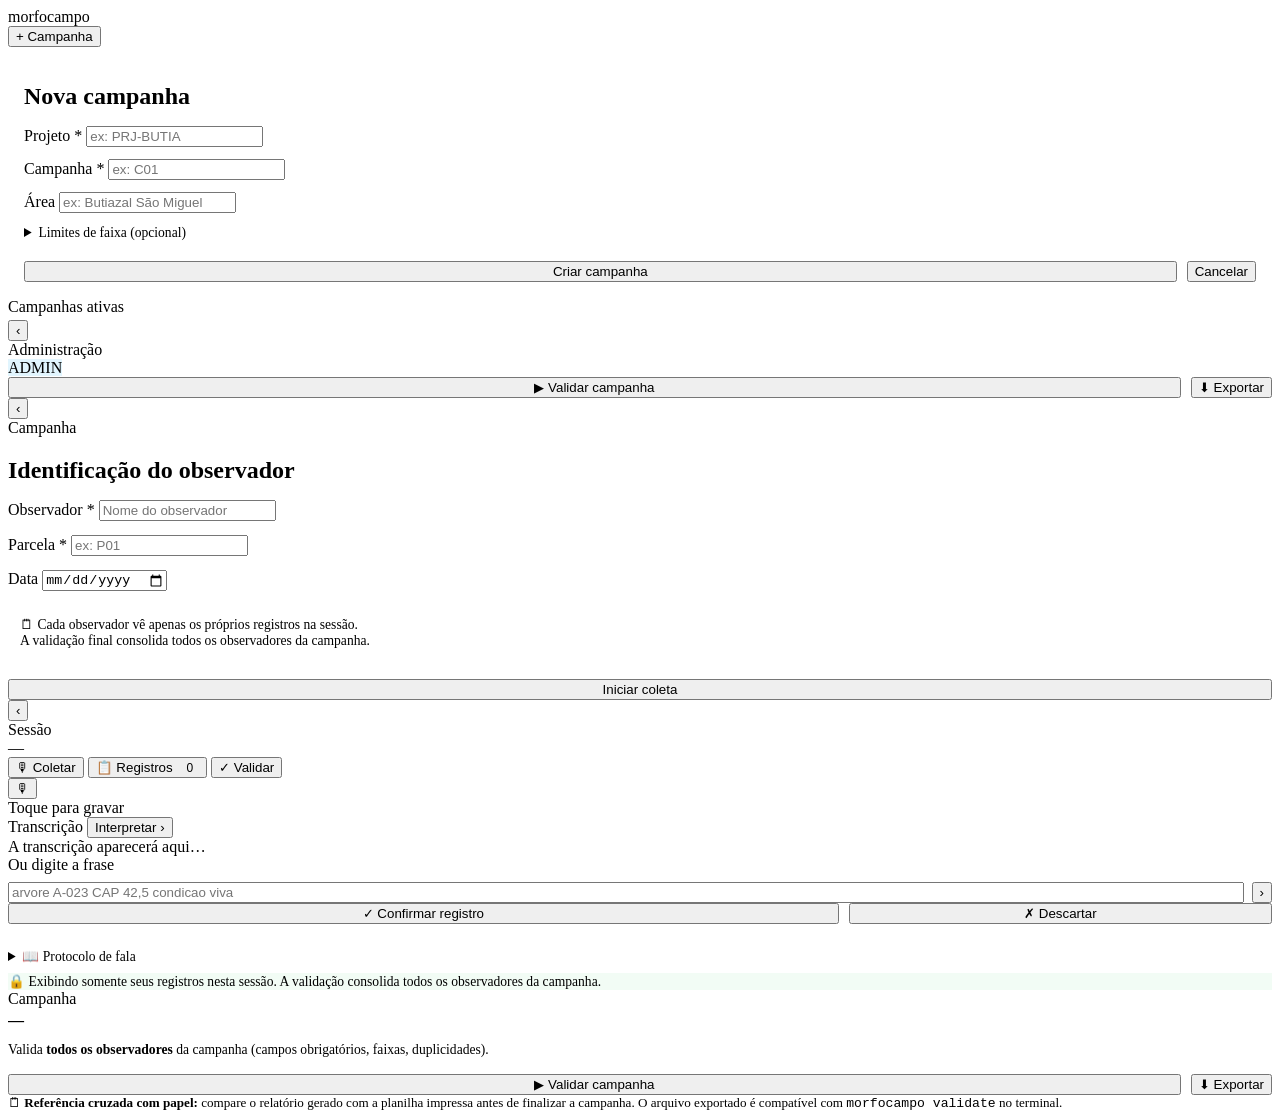
==== web/static/index.html @ 41aeabba "feat: interface web mobile para coleta de campo com audio e SQLite3 - Adiciona camada web/ com FastA" ====
<!DOCTYPE html>
<html lang="pt-BR">
<head>
  <meta charset="UTF-8">
  <meta name="viewport" content="width=device-width, initial-scale=1.0, viewport-fit=cover">
  <meta name="mobile-web-app-capable" content="yes">
  <meta name="apple-mobile-web-app-capable" content="yes">
  <meta name="apple-mobile-web-app-status-bar-style" content="black-translucent">
  <meta name="theme-color" content="#0a1628">
  <title>morfocampo</title>
  <meta name="description" content="Coleta de dados morfométricos de campo com áudio e validação automática">
  <link rel="stylesheet" href="/static/style.css">
</head>
<body>
<div id="app">

  <!-- ═══════════════════════════════════════════════════
       TELA 1 — HOME: lista campanhas / cria campanha
  ════════════════════════════════════════════════════ -->
  <div class="screen active" data-screen="home">
    <div class="app-header">
      <div class="logo">morfo<span>campo</span></div>
      <div style="flex:1"></div>
      <button class="btn btn-primary btn-sm" onclick="toggleCreateForm()">+ Campanha</button>
    </div>

    <!-- Formulário criar campanha -->
    <div id="create-form" class="hidden" style="padding:16px;background:var(--surface);border-bottom:1px solid var(--border)">
      <div style="display:flex;flex-direction:column;gap:12px">
        <h2 style="margin-bottom:4px">Nova campanha</h2>
        <div class="form-group">
          <label for="new-project">Projeto *</label>
          <input id="new-project" type="text" placeholder="ex: PRJ-BUTIA">
        </div>
        <div class="form-group">
          <label for="new-campaign">Campanha *</label>
          <input id="new-campaign" type="text" placeholder="ex: C01">
        </div>
        <div class="form-group">
          <label for="new-area">Área</label>
          <input id="new-area" type="text" placeholder="ex: Butiazal São Miguel">
        </div>
        <details style="color:var(--text-dim);font-size:0.85rem">
          <summary style="cursor:pointer;user-select:none;margin-bottom:8px">Limites de faixa (opcional)</summary>
          <div style="display:grid;grid-template-columns:1fr 1fr 1fr;gap:8px;margin-top:8px">
            <div class="form-group">
              <label for="new-max-cap">CAP máx (cm)</label>
              <input id="new-max-cap" type="text" placeholder="600">
            </div>
            <div class="form-group">
              <label for="new-max-dap">DAP máx (cm)</label>
              <input id="new-max-dap" type="text" placeholder="200">
            </div>
            <div class="form-group">
              <label for="new-max-height">Alt. máx (m)</label>
              <input id="new-max-height" type="text" placeholder="30">
            </div>
          </div>
        </details>
        <div style="display:flex;gap:10px">
          <button class="btn btn-primary" style="flex:1" onclick="createCampaign()">Criar campanha</button>
          <button class="btn btn-ghost" onclick="toggleCreateForm()">Cancelar</button>
        </div>
      </div>
    </div>

    <div class="content">
      <div class="card-title" style="padding:0 0 4px">Campanhas ativas</div>
      <div id="campaign-list"></div>
    </div>
  </div>

  <!-- ═══════════════════════════════════════════════════
       TELA ADMIN — visão consolidada de uma campanha
  ════════════════════════════════════════════════════ -->
  <div class="screen" data-screen="admin">
    <div class="app-header">
      <button class="header-back" onclick="showScreen('home')">‹</button>
      <div class="header-title" id="admin-title">Administração</div>
      <span class="header-badge" style="background:rgba(56,189,248,0.15);color:var(--blue);border-color:var(--blue)">ADMIN</span>
    </div>

    <div class="content">
      <!-- Resumo da campanha -->
      <div class="card" id="admin-campaign-info"></div>

      <!-- Stats consolidados -->
      <div id="admin-stats"></div>

      <!-- Última validação -->
      <div id="admin-last-validation"></div>

      <!-- Ações rápidas -->
      <div style="display:flex;gap:10px">
        <button id="admin-validate-btn" class="btn btn-primary" style="flex:1"
                onclick="adminValidate()">▶ Validar campanha</button>
        <button class="btn btn-ghost" onclick="adminExport()" title="Exportar ZIP">⬇ Exportar</button>
      </div>

      <!-- Registros por observador -->
      <div id="admin-by-observer"></div>

      <!-- Relatório inline (após validação) -->
      <div id="admin-report"></div>
    </div>
  </div>

  <!-- ═══════════════════════════════════════════════════
       TELA 2 — SESSION SETUP: parcela + observador
  ════════════════════════════════════════════════════ -->
  <div class="screen" data-screen="session-setup">
    <div class="app-header">
      <button class="header-back" onclick="showScreen('home')">‹</button>
      <div class="header-title" id="setup-campaign-name">Campanha</div>
    </div>

    <div class="content">
      <div class="card">
        <h2 style="margin-bottom:16px">Identificação do observador</h2>
        <div style="display:flex;flex-direction:column;gap:14px">
          <div class="form-group">
            <label for="setup-observer">Observador *</label>
            <input id="setup-observer" type="text"
                   placeholder="Nome do observador"
                   autocomplete="name"
                   autocapitalize="words">
          </div>
          <div class="form-group">
            <label for="setup-plot">Parcela *</label>
            <input id="setup-plot" type="text"
                   placeholder="ex: P01"
                   autocapitalize="characters">
          </div>
          <div class="form-group">
            <label for="setup-date">Data</label>
            <input id="setup-date" type="date">
          </div>
          <div style="background:var(--surface);border:1px solid var(--border);border-radius:8px;padding:12px;font-size:0.85rem;color:var(--text-dim)">
            🗒 Cada observador vê apenas os próprios registros na sessão.<br>
            A validação final consolida todos os observadores da campanha.
          </div>
          <button class="btn btn-primary" style="margin-top:4px" onclick="startSession()">
            Iniciar coleta
          </button>
        </div>
      </div>
    </div>
  </div>

  <!-- ═══════════════════════════════════════════════════
       TELA 3 — MAIN: coleta / registros / validação
  ════════════════════════════════════════════════════ -->
  <div class="screen" data-screen="main">

    <!-- Header fixo da sessão -->
    <div class="app-header">
      <button class="header-back" onclick="showScreen('session-setup')">‹</button>
      <div class="header-title" id="session-title">Sessão</div>
      <span class="header-badge" id="session-observer-badge">—</span>
    </div>

    <!-- Tabs de navegação -->
    <div class="tabs">
      <button class="tab-btn active" data-tab="collect" onclick="switchTab('collect')">🎙 Coletar</button>
      <button class="tab-btn" data-tab="records" onclick="switchTab('records')">
        📋 Registros <span id="records-count" style="font-size:0.75rem;background:var(--border);padding:1px 6px;border-radius:99px;margin-left:4px">0</span>
      </button>
      <button class="tab-btn" data-tab="validate" onclick="switchTab('validate')">✓ Validar</button>
    </div>

    <!-- ── Tab: COLETAR ─────────────────────────────── -->
    <div class="tab-panel active" data-tab="collect" style="flex:1;overflow-y:auto">
      <div class="content">

        <!-- Área do microfone -->
        <div class="mic-area">
          <button id="mic-btn" onclick="toggleMic()" aria-label="Gravar áudio">
            <span id="mic-icon">🎙</span>
          </button>
          <div class="mic-status" id="mic-status">Toque para gravar</div>
        </div>

        <!-- Transcrição -->
        <div class="card">
          <div class="card-header">
            <span class="card-title">Transcrição</span>
            <button class="btn btn-ghost btn-sm" onclick="parseCurrentTranscript()">Interpretar ›</button>
          </div>
          <div id="transcript-display" class="empty">A transcrição aparecerá aqui…</div>
        </div>

        <!-- Entrada manual (alternativa ao microfone) -->
        <div class="card">
          <div class="card-title" style="margin-bottom:8px">Ou digite a frase</div>
          <div style="display:flex;gap:8px">
            <input id="manual-input" type="text"
                   placeholder="arvore A-023 CAP 42,5 condicao viva"
                   style="flex:1"
                   onkeydown="if(event.key==='Enter')parseManualText()">
            <button class="btn btn-ghost btn-sm" onclick="parseManualText()">›</button>
          </div>
        </div>

        <!-- Campos interpretados -->
        <div id="parsed-fields"></div>

        <!-- Ações de confirmação -->
        <div id="confirm-actions" class="hidden" style="display:flex;gap:10px;padding-bottom:16px">
          <button class="btn btn-primary" style="flex:2" onclick="confirmRecord()">✓ Confirmar registro</button>
          <button class="btn btn-danger"  style="flex:1" onclick="discardRecord()">✗ Descartar</button>
        </div>

        <!-- Protocolo de fala -->
        <details>
          <summary style="cursor:pointer;color:var(--text-dim);font-size:0.85rem;user-select:none;padding:8px 0">
            📖 Protocolo de fala
          </summary>
          <div class="card" style="margin-top:8px;font-size:0.85rem;line-height:1.8;color:var(--text-dim)">
            <p>Fale de forma estruturada, pausada:</p>
            <code style="display:block;margin:8px 0;white-space:pre-wrap">arvore A-023 CAP 42,5 altura total 4,8 condição viva</code>
            <p>Para corrigir: <code>corrigir arvore A-023 CAP 43,0</code></p>
            <p style="margin-top:8px"><strong style="color:var(--amber)">⚠ Não reconhecido:</strong></p>
            <ul style="margin-left:16px;color:var(--text-muted)">
              <li>Números por extenso ("quarenta e dois")</li>
              <li>Identificador com espaço ("A 023" → use "A-023")</li>
              <li>Condições fora da lista controlada</li>
            </ul>
          </div>
        </details>

      </div>
    </div>

    <!-- ── Tab: REGISTROS ──────────────────────────── -->
    <div class="tab-panel" data-tab="records" style="flex:1;overflow-y:auto">
      <div class="content">
        <div class="card" style="background:rgba(34,197,94,0.06);border-color:var(--green-dim)">
          <div style="font-size:0.85rem;color:var(--green-text)">
            🔒 Exibindo somente seus registros nesta sessão.
            A validação consolida todos os observadores da campanha.
          </div>
        </div>
        <div id="records-list"></div>
      </div>
    </div>

    <!-- ── Tab: VALIDAR ────────────────────────────── -->
    <div class="tab-panel" data-tab="validate" style="flex:1;overflow-y:auto">
      <div class="content">
        <div class="card">
          <div class="card-title" style="margin-bottom:4px">Campanha</div>
          <div id="validate-campaign-name" style="font-weight:600;color:var(--text-hi);margin-bottom:12px">—</div>
          <div style="font-size:0.85rem;color:var(--text-dim);margin-bottom:16px">
            Valida <strong style="color:var(--text)">todos os observadores</strong> da campanha
            (campos obrigatórios, faixas, duplicidades).
          </div>
          <div style="display:flex;gap:10px">
            <button id="validate-btn" class="btn btn-primary" style="flex:1" onclick="runValidation()">
              ▶ Validar campanha
            </button>
            <button class="btn btn-ghost" onclick="exportCampaign()" title="Exportar CSV + relatório">
              ⬇ Exportar
            </button>
          </div>
        </div>

        <div id="report-container"></div>

        <div class="card" style="font-size:0.82rem;color:var(--text-dim)">
          🗒 <strong style="color:var(--text)">Referência cruzada com papel:</strong>
          compare o relatório gerado com a planilha impressa antes de finalizar a campanha.
          O arquivo exportado é compatível com <code>morfocampo validate</code> no terminal.
        </div>
      </div>
    </div>

  </div><!-- /screen main -->

</div><!-- /app -->

<!-- Toast container -->
<div id="toast-container" class="toast-container"></div>

<script src="/static/app.js"></script>
</body>
</html>
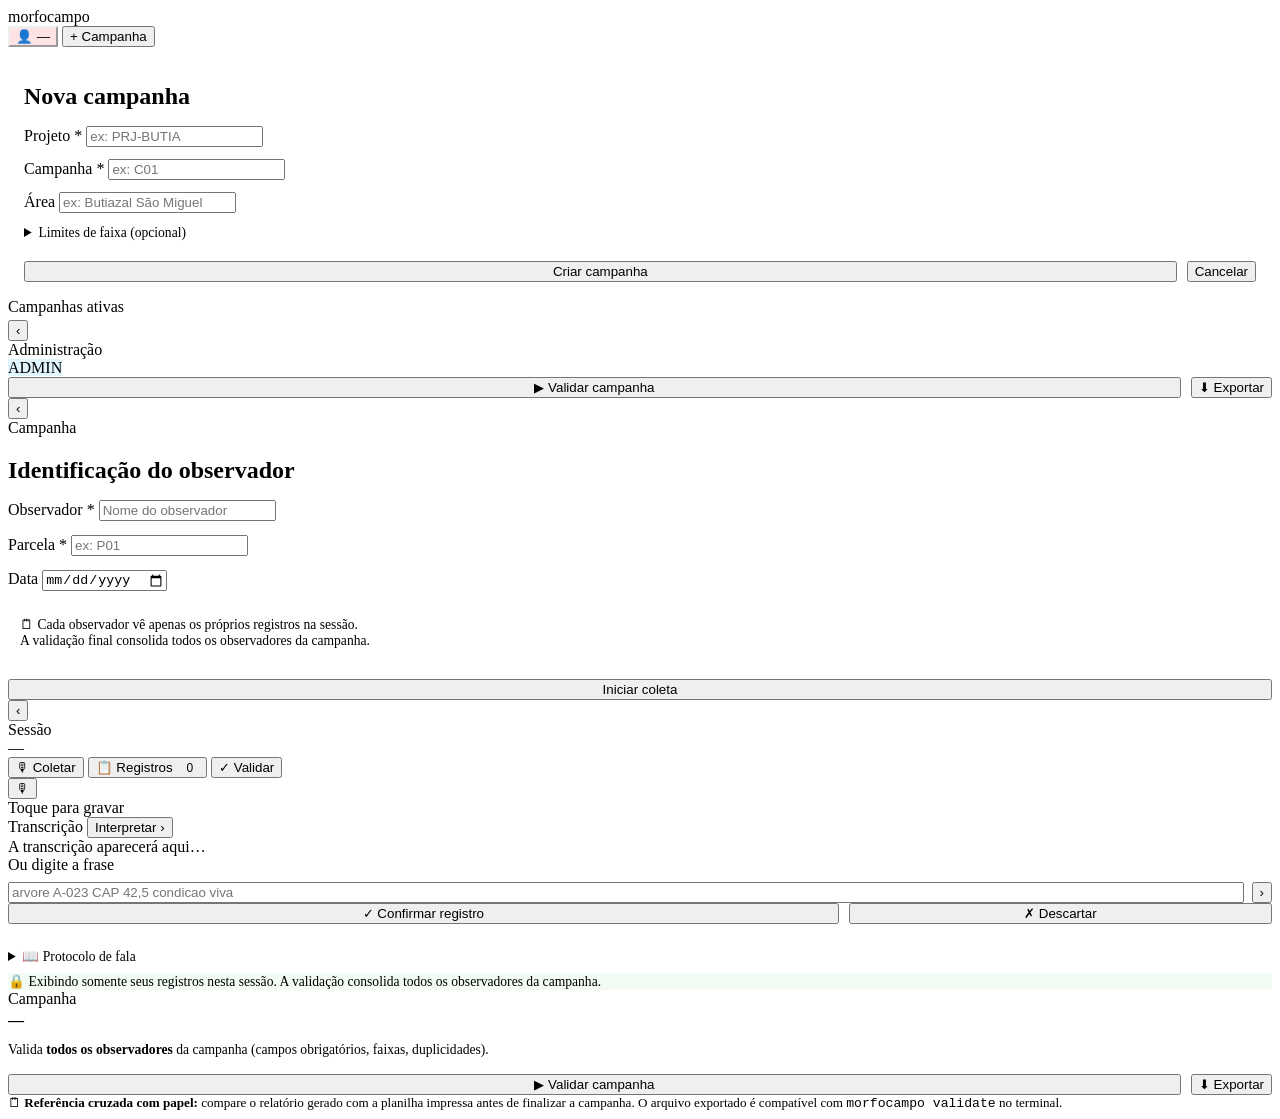
==== commit 1e02860a: "feat: painel global de identidade do observador na tela home" ====
--- a/web/static/index.html
+++ b/web/static/index.html
@@ -21,7 +21,28 @@
     <div class="app-header">
       <div class="logo">morfo<span>campo</span></div>
       <div style="flex:1"></div>
+      <button id="home-user-btn" class="header-badge"
+              style="cursor:pointer;background:rgba(239,68,68,0.15);color:var(--red);border-color:var(--red-dim)"
+              onclick="toggleUserPanel()" title="Definir observador">
+        👤 —
+      </button>
       <button class="btn btn-primary btn-sm" onclick="toggleCreateForm()">+ Campanha</button>
+    </div>
+
+    <!-- Painel de identidade do observador -->
+    <div id="user-panel" style="padding:14px 16px;background:var(--surface);border-bottom:2px solid var(--green-dim);display:none">
+      <div style="font-size:0.8rem;font-weight:600;color:var(--green);margin-bottom:8px;text-transform:uppercase;letter-spacing:0.06em">👤 Identificação do observador</div>
+      <div style="display:flex;gap:8px;align-items:center">
+        <input id="global-observer" type="text"
+               placeholder="Seu nome (ex: Pedro)"
+               autocomplete="name" autocapitalize="words"
+               style="flex:1"
+               onkeydown="if(event.key==='Enter')saveObserver()">
+        <button class="btn btn-primary" onclick="saveObserver()">Salvar</button>
+      </div>
+      <div style="font-size:0.75rem;color:var(--text-muted);margin-top:8px">
+        Seu nome será pré-preenchido ao iniciar uma coleta e vinculado a todos os seus registros.
+      </div>
     </div>
 
     <!-- Formulário criar campanha -->
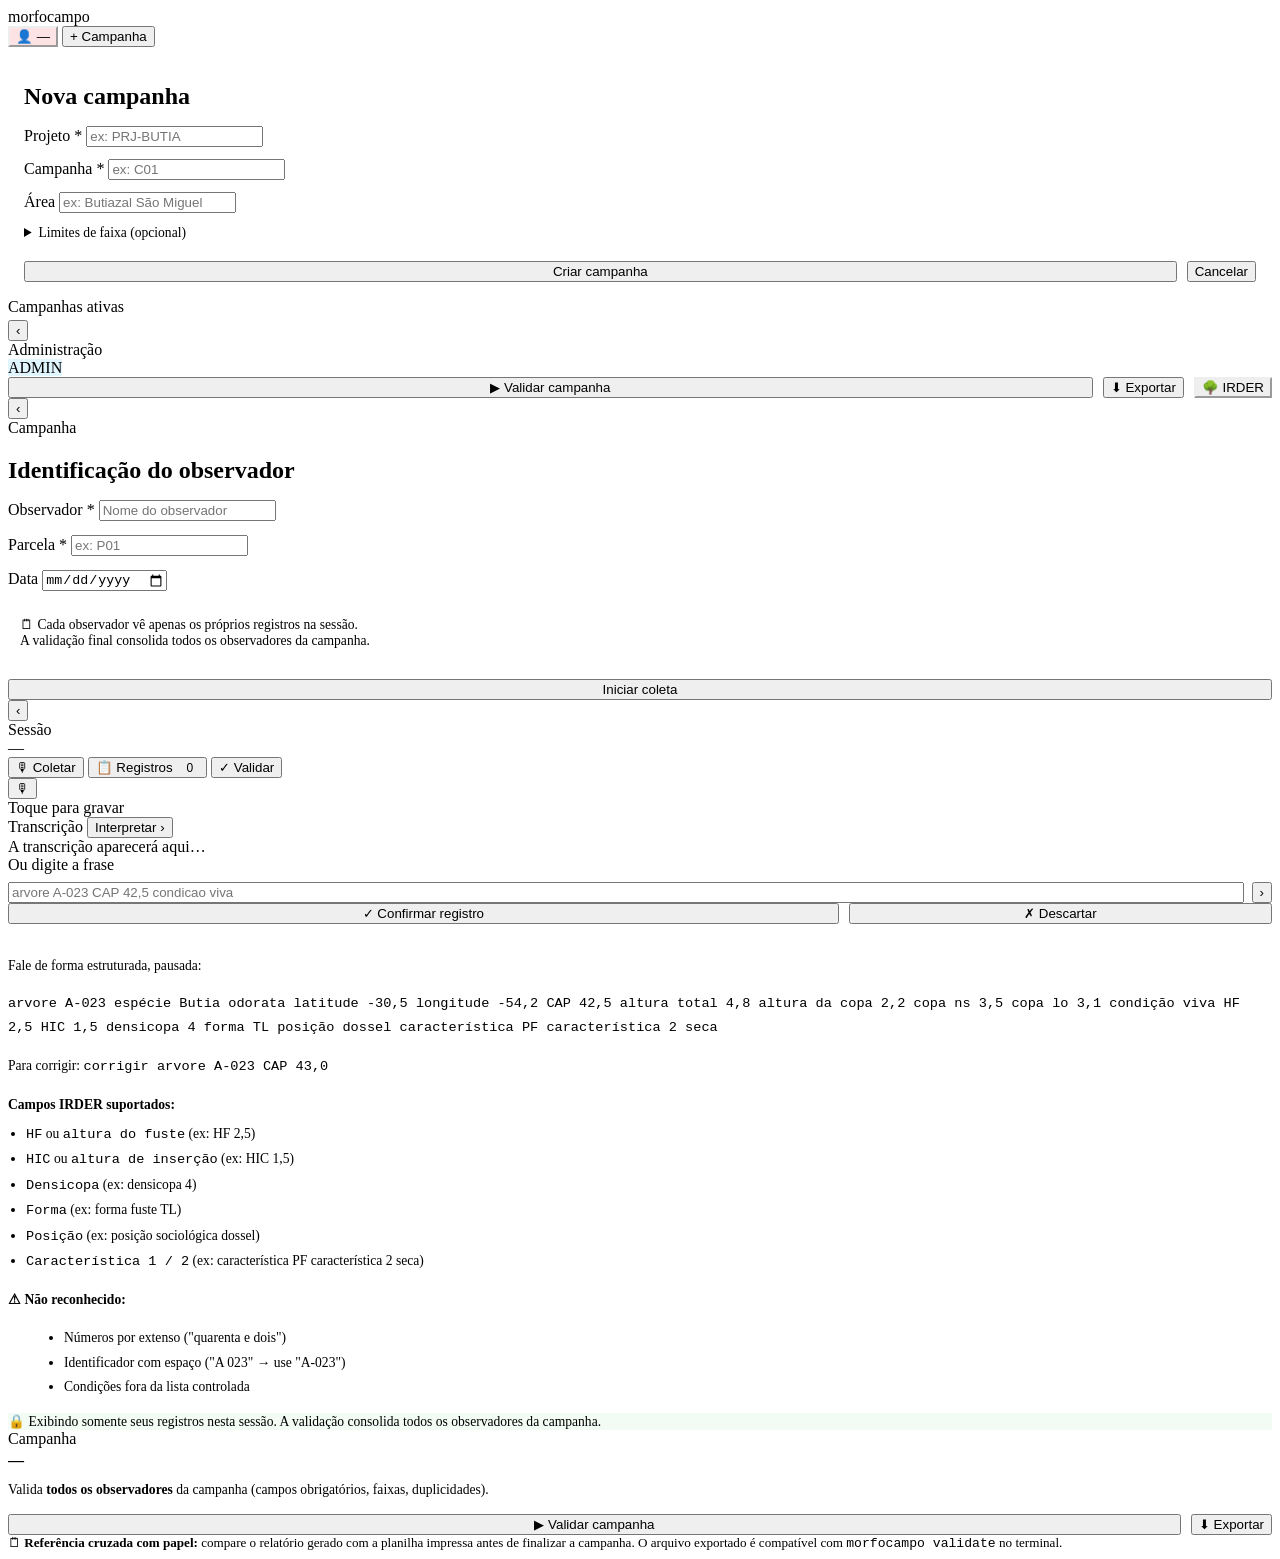
==== commit d8259053: "feat: suporte total ao protocolo IRDER, parse por voz de GPS, atualizacao web e README tutorial" ====
--- a/web/static/index.html
+++ b/web/static/index.html
@@ -9,7 +9,7 @@
   <meta name="theme-color" content="#0a1628">
   <title>morfocampo</title>
   <meta name="description" content="Coleta de dados morfométricos de campo com áudio e validação automática">
-  <link rel="stylesheet" href="/static/style.css">
+  <link rel="stylesheet" href="/static/style.css?v=20260703c">
 </head>
 <body>
 <div id="app">
@@ -116,6 +116,8 @@
         <button id="admin-validate-btn" class="btn btn-primary" style="flex:1"
                 onclick="adminValidate()">▶ Validar campanha</button>
         <button class="btn btn-ghost" onclick="adminExport()" title="Exportar ZIP">⬇ Exportar</button>
+        <button class="btn btn-ghost" style="color:var(--irder);border-color:var(--irder-border)"
+                onclick="openIrderModal()" title="Importar CSV do protocolo IRDER">🌳 IRDER</button>
       </div>
 
       <!-- Registros por observador -->
@@ -231,16 +233,25 @@
           <button class="btn btn-danger"  style="flex:1" onclick="discardRecord()">✗ Descartar</button>
         </div>
 
-        <!-- Protocolo de fala -->
-        <details>
-          <summary style="cursor:pointer;color:var(--text-dim);font-size:0.85rem;user-select:none;padding:8px 0">
-            📖 Protocolo de fala
           </summary>
           <div class="card" style="margin-top:8px;font-size:0.85rem;line-height:1.8;color:var(--text-dim)">
             <p>Fale de forma estruturada, pausada:</p>
-            <code style="display:block;margin:8px 0;white-space:pre-wrap">arvore A-023 CAP 42,5 altura total 4,8 condição viva</code>
+            <code style="display:block;margin:8px 0;white-space:pre-wrap;color:var(--primary)">arvore A-023 espécie Butia odorata latitude -30,5 longitude -54,2 CAP 42,5 altura total 4,8 altura da copa 2,2 copa ns 3,5 copa lo 3,1 condição viva <span style="color:var(--irder)">HF 2,5 HIC 1,5 densicopa 4 forma TL posição dossel característica PF característica 2 seca</span></code>
             <p>Para corrigir: <code>corrigir arvore A-023 CAP 43,0</code></p>
-            <p style="margin-top:8px"><strong style="color:var(--amber)">⚠ Não reconhecido:</strong></p>
+
+            <div style="margin-top:12px">
+              <strong style="color:var(--irder)">Campos IRDER suportados:</strong>
+              <ul style="margin-top:4px;padding-left:18px;color:var(--text-muted)">
+                <li><code>HF</code> ou <code>altura do fuste</code> (ex: HF 2,5)</li>
+                <li><code>HIC</code> ou <code>altura de inserção</code> (ex: HIC 1,5)</li>
+                <li><code>Densicopa</code> (ex: densicopa 4)</li>
+                <li><code>Forma</code> (ex: forma fuste TL)</li>
+                <li><code>Posição</code> (ex: posição sociológica dossel)</li>
+                <li><code>Característica 1 / 2</code> (ex: característica PF característica 2 seca)</li>
+              </ul>
+            </div>
+
+            <p style="margin-top:12px"><strong style="color:var(--amber)">⚠ Não reconhecido:</strong></p>
             <ul style="margin-left:16px;color:var(--text-muted)">
               <li>Números por extenso ("quarenta e dois")</li>
               <li>Identificador com espaço ("A 023" → use "A-023")</li>
@@ -299,9 +310,86 @@
 
 </div><!-- /app -->
 
+<!-- ═══════════════════════════════════════════════════
+     MODAL — Importação CSV IRDER
+════════════════════════════════════════════════════ -->
+<div id="irder-modal" style="display:none;position:fixed;inset:0;z-index:500;background:rgba(0,0,0,0.7);backdrop-filter:blur(4px);overflow-y:auto;padding:16px">
+  <div style="max-width:560px;margin:0 auto;background:var(--card);border:1px solid var(--irder-border);border-radius:var(--radius);padding:20px;box-shadow:var(--shadow)">
+
+    <!-- Header -->
+    <div style="display:flex;align-items:center;justify-content:space-between;margin-bottom:16px">
+      <div>
+        <div style="font-size:1.1rem;font-weight:700;color:var(--irder)">🌳 Importar CSV IRDER</div>
+        <div style="font-size:0.8rem;color:var(--text-dim);margin-top:2px">Planilha exportada do LibreOffice (separador <code>;</code> ou <code>,</code>)</div>
+      </div>
+      <button onclick="closeIrderModal()" style="background:none;border:none;color:var(--text-dim);font-size:1.4rem;cursor:pointer;padding:4px">✕</button>
+    </div>
+
+    <!-- Mapeamento de campos esperados -->
+    <details open>
+      <summary style="cursor:pointer;font-size:0.8rem;font-weight:600;color:var(--irder-dim);user-select:none;margin-bottom:10px;list-style:none">
+        📋 Colunas esperadas no CSV
+      </summary>
+      <div style="overflow-x:auto;margin-bottom:16px">
+        <table style="width:100%;border-collapse:collapse;font-size:0.78rem">
+          <thead>
+            <tr style="background:rgba(74,222,128,0.08)">
+              <th style="padding:6px 10px;text-align:left;color:var(--irder);border-bottom:1px solid var(--irder-border)">Coluna na planilha</th>
+              <th style="padding:6px 10px;text-align:left;color:var(--text-dim);border-bottom:1px solid var(--irder-border)">Campo no sistema</th>
+              <th style="padding:6px 10px;text-align:left;color:var(--text-muted);border-bottom:1px solid var(--irder-border)">Tipo</th>
+            </tr>
+          </thead>
+          <tbody id="irder-fields-table">
+            <tr><td style="padding:5px 10px;color:var(--text-hi);font-family:var(--font-mono)">data</td><td style="padding:5px 10px;color:var(--text-dim)">date</td><td style="padding:5px 10px;color:var(--text-muted)">texto</td></tr>
+            <tr style="background:rgba(255,255,255,0.02)"><td style="padding:5px 10px;color:var(--text-hi);font-family:var(--font-mono)">Linha</td><td style="padding:5px 10px;color:var(--text-dim)">plot (parcela)</td><td style="padding:5px 10px;color:var(--text-muted)">texto</td></tr>
+            <tr><td style="padding:5px 10px;color:var(--text-hi);font-family:var(--font-mono)">Espécie</td><td style="padding:5px 10px;color:var(--text-dim)">species</td><td style="padding:5px 10px;color:var(--text-muted)">texto</td></tr>
+            <tr style="background:rgba(255,255,255,0.02)"><td style="padding:5px 10px;color:var(--text-hi);font-family:var(--font-mono)">GPS</td><td style="padding:5px 10px;color:var(--text-dim)">tree_id</td><td style="padding:5px 10px;color:var(--text-muted)">texto/número</td></tr>
+            <tr><td style="padding:5px 10px;color:var(--text-hi);font-family:var(--font-mono)">CAP</td><td style="padding:5px 10px;color:var(--text-dim)">cap_cm</td><td style="padding:5px 10px;color:var(--amber)">número</td></tr>
+            <tr style="background:rgba(255,255,255,0.02)"><td style="padding:5px 10px;color:var(--text-hi);font-family:var(--font-mono)">HT</td><td style="padding:5px 10px;color:var(--text-dim)">total_height_m</td><td style="padding:5px 10px;color:var(--amber)">número</td></tr>
+            <tr><td style="padding:5px 10px;color:var(--irder);font-family:var(--font-mono)">HF</td><td style="padding:5px 10px;color:var(--irder-dim)">stem_height_m</td><td style="padding:5px 10px;color:var(--amber)">número</td></tr>
+            <tr style="background:rgba(255,255,255,0.02)"><td style="padding:5px 10px;color:var(--irder);font-family:var(--font-mono)">HIC</td><td style="padding:5px 10px;color:var(--irder-dim)">crown_insertion_m</td><td style="padding:5px 10px;color:var(--amber)">número</td></tr>
+            <tr><td style="padding:5px 10px;color:var(--irder);font-family:var(--font-mono)">Densicopa</td><td style="padding:5px 10px;color:var(--irder-dim)">crown_density</td><td style="padding:5px 10px;color:var(--amber)">inteiro 1–5</td></tr>
+            <tr style="background:rgba(255,255,255,0.02)"><td style="padding:5px 10px;color:var(--irder);font-family:var(--font-mono)">Forma Fuste</td><td style="padding:5px 10px;color:var(--irder-dim)">stem_form</td><td style="padding:5px 10px;color:var(--text-muted)">texto (TL, TM, 3C…)</td></tr>
+            <tr><td style="padding:5px 10px;color:var(--irder);font-family:var(--font-mono)">Posição sociológica</td><td style="padding:5px 10px;color:var(--irder-dim)">sociological_position</td><td style="padding:5px 10px;color:var(--text-muted)">texto/número</td></tr>
+            <tr style="background:rgba(255,255,255,0.02)"><td style="padding:5px 10px;color:var(--irder);font-family:var(--font-mono)">Característica</td><td style="padding:5px 10px;color:var(--irder-dim)">trait_1</td><td style="padding:5px 10px;color:var(--text-muted)">texto (B1, B2, PF…)</td></tr>
+            <tr><td style="padding:5px 10px;color:var(--irder);font-family:var(--font-mono)">Característica2</td><td style="padding:5px 10px;color:var(--irder-dim)">trait_2</td><td style="padding:5px 10px;color:var(--text-muted)">texto</td></tr>
+          </tbody>
+        </table>
+        <div style="font-size:0.72rem;color:var(--text-muted);margin-top:6px">
+          <span style="color:var(--irder)">■</span> Campos exclusivos do protocolo IRDER &nbsp;·&nbsp; Separador detectado automaticamente (<code>;</code> ou <code>,</code>)
+        </div>
+      </div>
+    </details>
+
+    <!-- Observador padrão -->
+    <div class="form-group" style="margin-bottom:12px">
+      <label for="irder-observer">Observador padrão (opcional)</label>
+      <input id="irder-observer" type="text" placeholder="Usado quando a coluna não está na planilha"
+             autocomplete="name" autocapitalize="words">
+    </div>
+
+    <!-- Upload -->
+    <div class="form-group" style="margin-bottom:16px">
+      <label for="irder-file">Arquivo CSV</label>
+      <input id="irder-file" type="file" accept=".csv,.txt"
+             style="min-height:auto;padding:10px 14px;cursor:pointer">
+    </div>
+
+    <!-- Resultado inline -->
+    <div id="irder-result" style="display:none;margin-bottom:16px"></div>
+
+    <!-- Ações -->
+    <div style="display:flex;gap:10px">
+      <button id="irder-import-btn" class="btn btn-primary" style="flex:1;background:var(--irder);color:#0a1628"
+              onclick="submitIrderImport()">⬆ Importar registros</button>
+      <button class="btn btn-ghost" onclick="closeIrderModal()">Cancelar</button>
+    </div>
+  </div>
+</div>
+
 <!-- Toast container -->
 <div id="toast-container" class="toast-container"></div>
 
-<script src="/static/app.js"></script>
+<script src="/static/app.js?v=20260703c"></script>
 </body>
 </html>
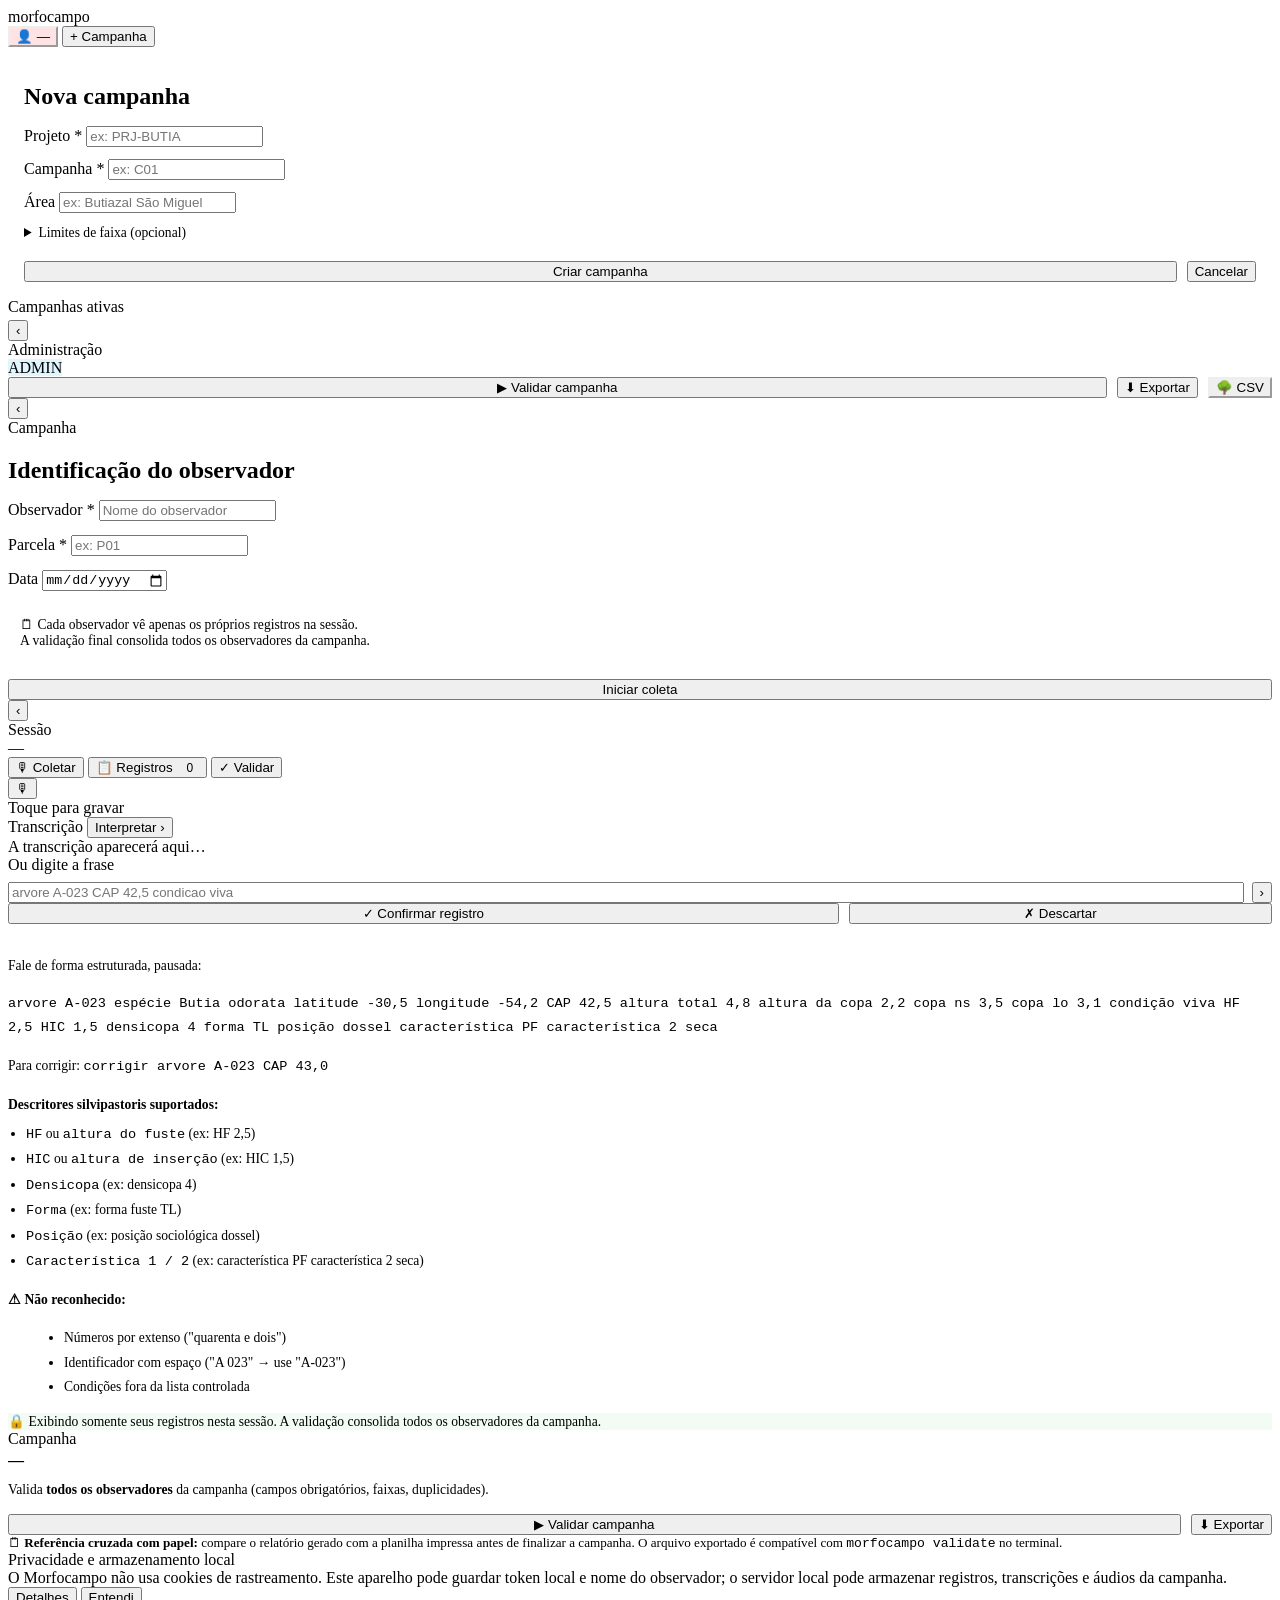
==== commit 79f1afb3: "Atualiza documentacao legal e identidade do projeto" ====
--- a/web/static/index.html
+++ b/web/static/index.html
@@ -117,7 +117,7 @@
                 onclick="adminValidate()">▶ Validar campanha</button>
         <button class="btn btn-ghost" onclick="adminExport()" title="Exportar ZIP">⬇ Exportar</button>
         <button class="btn btn-ghost" style="color:var(--irder);border-color:var(--irder-border)"
-                onclick="openIrderModal()" title="Importar CSV do protocolo IRDER">🌳 IRDER</button>
+                onclick="openIrderModal()" title="Importar CSV silvipastoril">🌳 CSV</button>
       </div>
 
       <!-- Registros por observador -->
@@ -240,7 +240,7 @@
             <p>Para corrigir: <code>corrigir arvore A-023 CAP 43,0</code></p>
 
             <div style="margin-top:12px">
-              <strong style="color:var(--irder)">Campos IRDER suportados:</strong>
+              <strong style="color:var(--irder)">Descritores silvipastoris suportados:</strong>
               <ul style="margin-top:4px;padding-left:18px;color:var(--text-muted)">
                 <li><code>HF</code> ou <code>altura do fuste</code> (ex: HF 2,5)</li>
                 <li><code>HIC</code> ou <code>altura de inserção</code> (ex: HIC 1,5)</li>
@@ -311,7 +311,7 @@
 </div><!-- /app -->
 
 <!-- ═══════════════════════════════════════════════════
-     MODAL — Importação CSV IRDER
+     MODAL — Importação CSV silvipastoril
 ════════════════════════════════════════════════════ -->
 <div id="irder-modal" style="display:none;position:fixed;inset:0;z-index:500;background:rgba(0,0,0,0.7);backdrop-filter:blur(4px);overflow-y:auto;padding:16px">
   <div style="max-width:560px;margin:0 auto;background:var(--card);border:1px solid var(--irder-border);border-radius:var(--radius);padding:20px;box-shadow:var(--shadow)">
@@ -319,7 +319,7 @@
     <!-- Header -->
     <div style="display:flex;align-items:center;justify-content:space-between;margin-bottom:16px">
       <div>
-        <div style="font-size:1.1rem;font-weight:700;color:var(--irder)">🌳 Importar CSV IRDER</div>
+        <div style="font-size:1.1rem;font-weight:700;color:var(--irder)">🌳 Importar CSV silvipastoril</div>
         <div style="font-size:0.8rem;color:var(--text-dim);margin-top:2px">Planilha exportada do LibreOffice (separador <code>;</code> ou <code>,</code>)</div>
       </div>
       <button onclick="closeIrderModal()" style="background:none;border:none;color:var(--text-dim);font-size:1.4rem;cursor:pointer;padding:4px">✕</button>
@@ -356,7 +356,7 @@
           </tbody>
         </table>
         <div style="font-size:0.72rem;color:var(--text-muted);margin-top:6px">
-          <span style="color:var(--irder)">■</span> Campos exclusivos do protocolo IRDER &nbsp;·&nbsp; Separador detectado automaticamente (<code>;</code> ou <code>,</code>)
+          <span style="color:var(--irder)">■</span> Descritores silvipastoris adicionais &nbsp;·&nbsp; Separador detectado automaticamente (<code>;</code> ou <code>,</code>)
         </div>
       </div>
     </details>
@@ -390,6 +390,21 @@
 <!-- Toast container -->
 <div id="toast-container" class="toast-container"></div>
 
+<div id="privacy-notice" class="privacy-notice hidden" role="dialog" aria-live="polite" aria-labelledby="privacy-title">
+  <div class="privacy-notice__content">
+    <div>
+      <div id="privacy-title" class="privacy-notice__title">Privacidade e armazenamento local</div>
+      <div class="privacy-notice__text">
+        O Morfocampo não usa cookies de rastreamento. Este aparelho pode guardar token local e nome do observador; o servidor local pode armazenar registros, transcrições e áudios da campanha.
+      </div>
+    </div>
+    <div class="privacy-notice__actions">
+      <button class="btn btn-ghost btn-sm" onclick="openPrivacyDetails()">Detalhes</button>
+      <button class="btn btn-primary btn-sm" onclick="acceptPrivacyNotice()">Entendi</button>
+    </div>
+  </div>
+</div>
+
 <script src="/static/app.js?v=20260703c"></script>
 </body>
 </html>
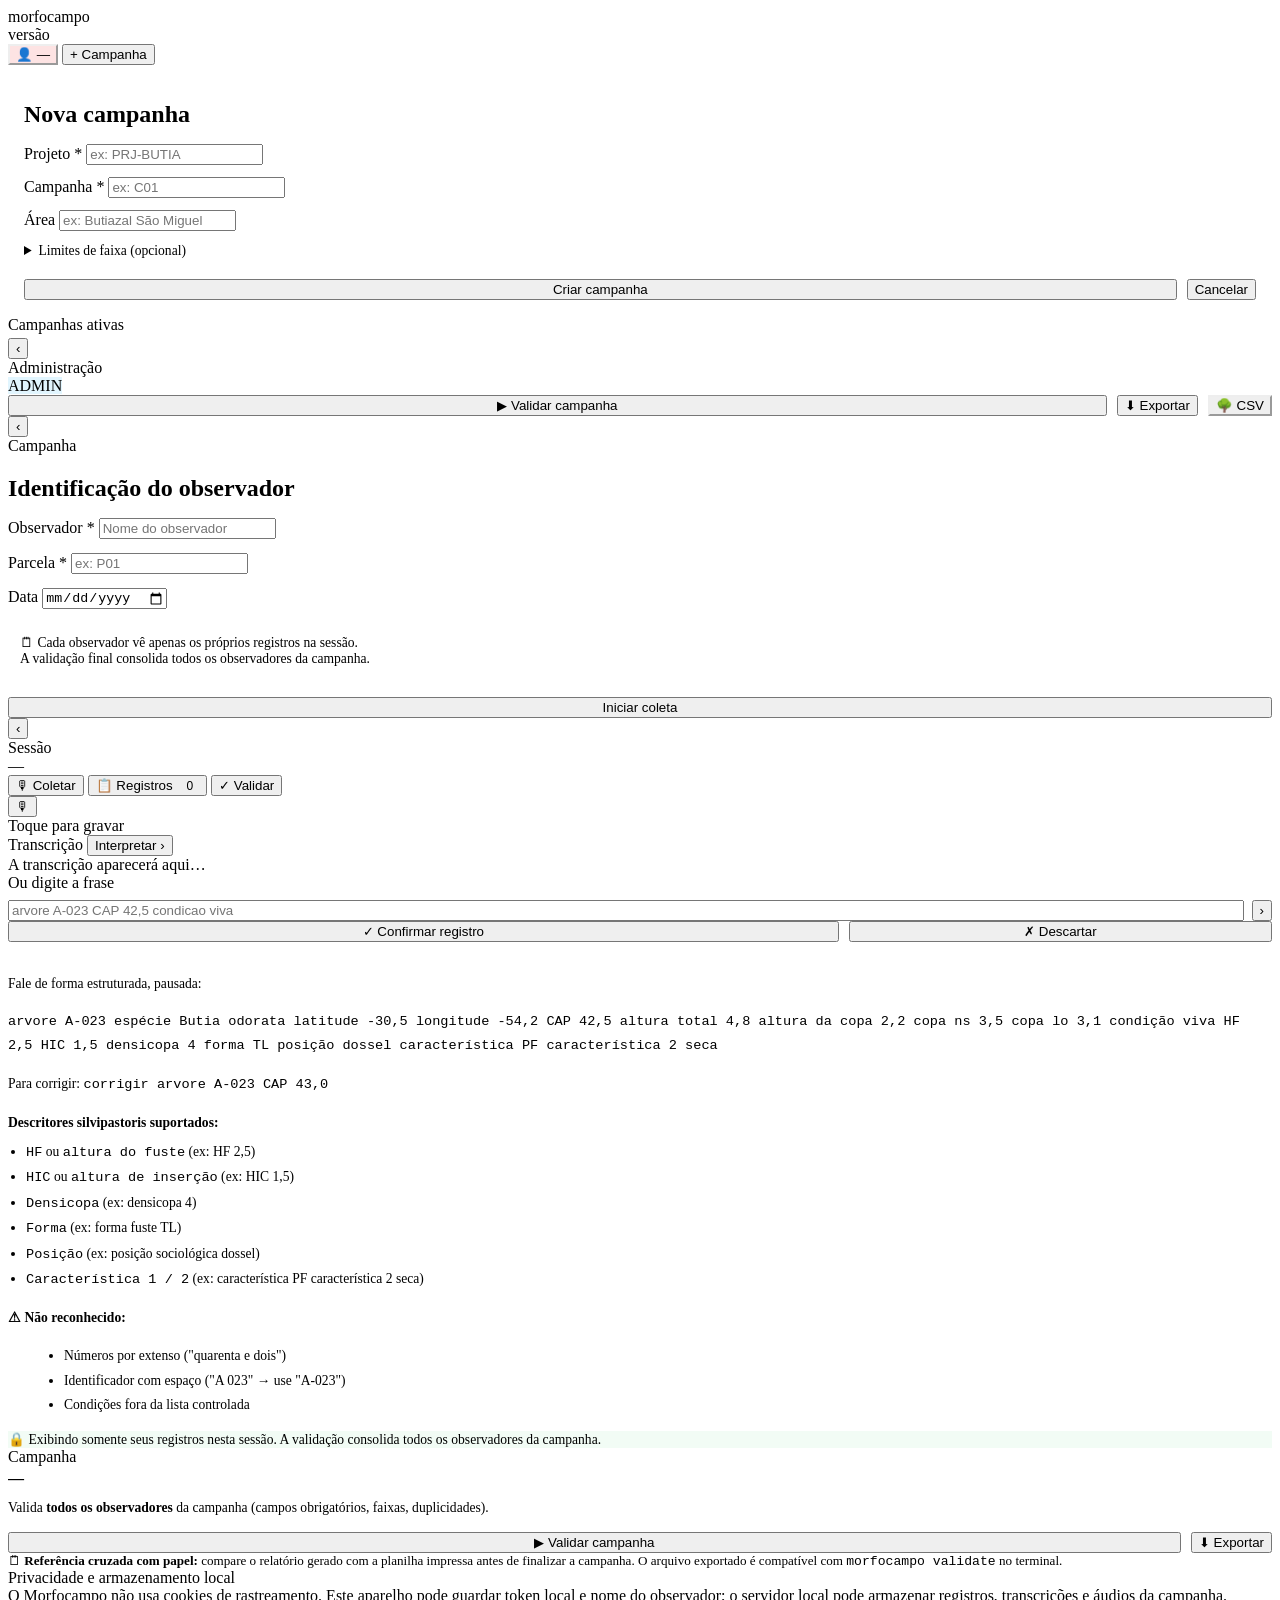
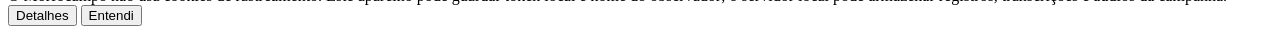
==== commit 7ba3c8ac: "Show installed version in web UI" ====
--- a/web/static/index.html
+++ b/web/static/index.html
@@ -20,6 +20,7 @@
   <div class="screen active" data-screen="home">
     <div class="app-header">
       <div class="logo">morfo<span>campo</span></div>
+      <span id="app-version" class="version-badge" title="Versão do sistema">versão</span>
       <div style="flex:1"></div>
       <button id="home-user-btn" class="header-badge"
               style="cursor:pointer;background:rgba(239,68,68,0.15);color:var(--red);border-color:var(--red-dim)"
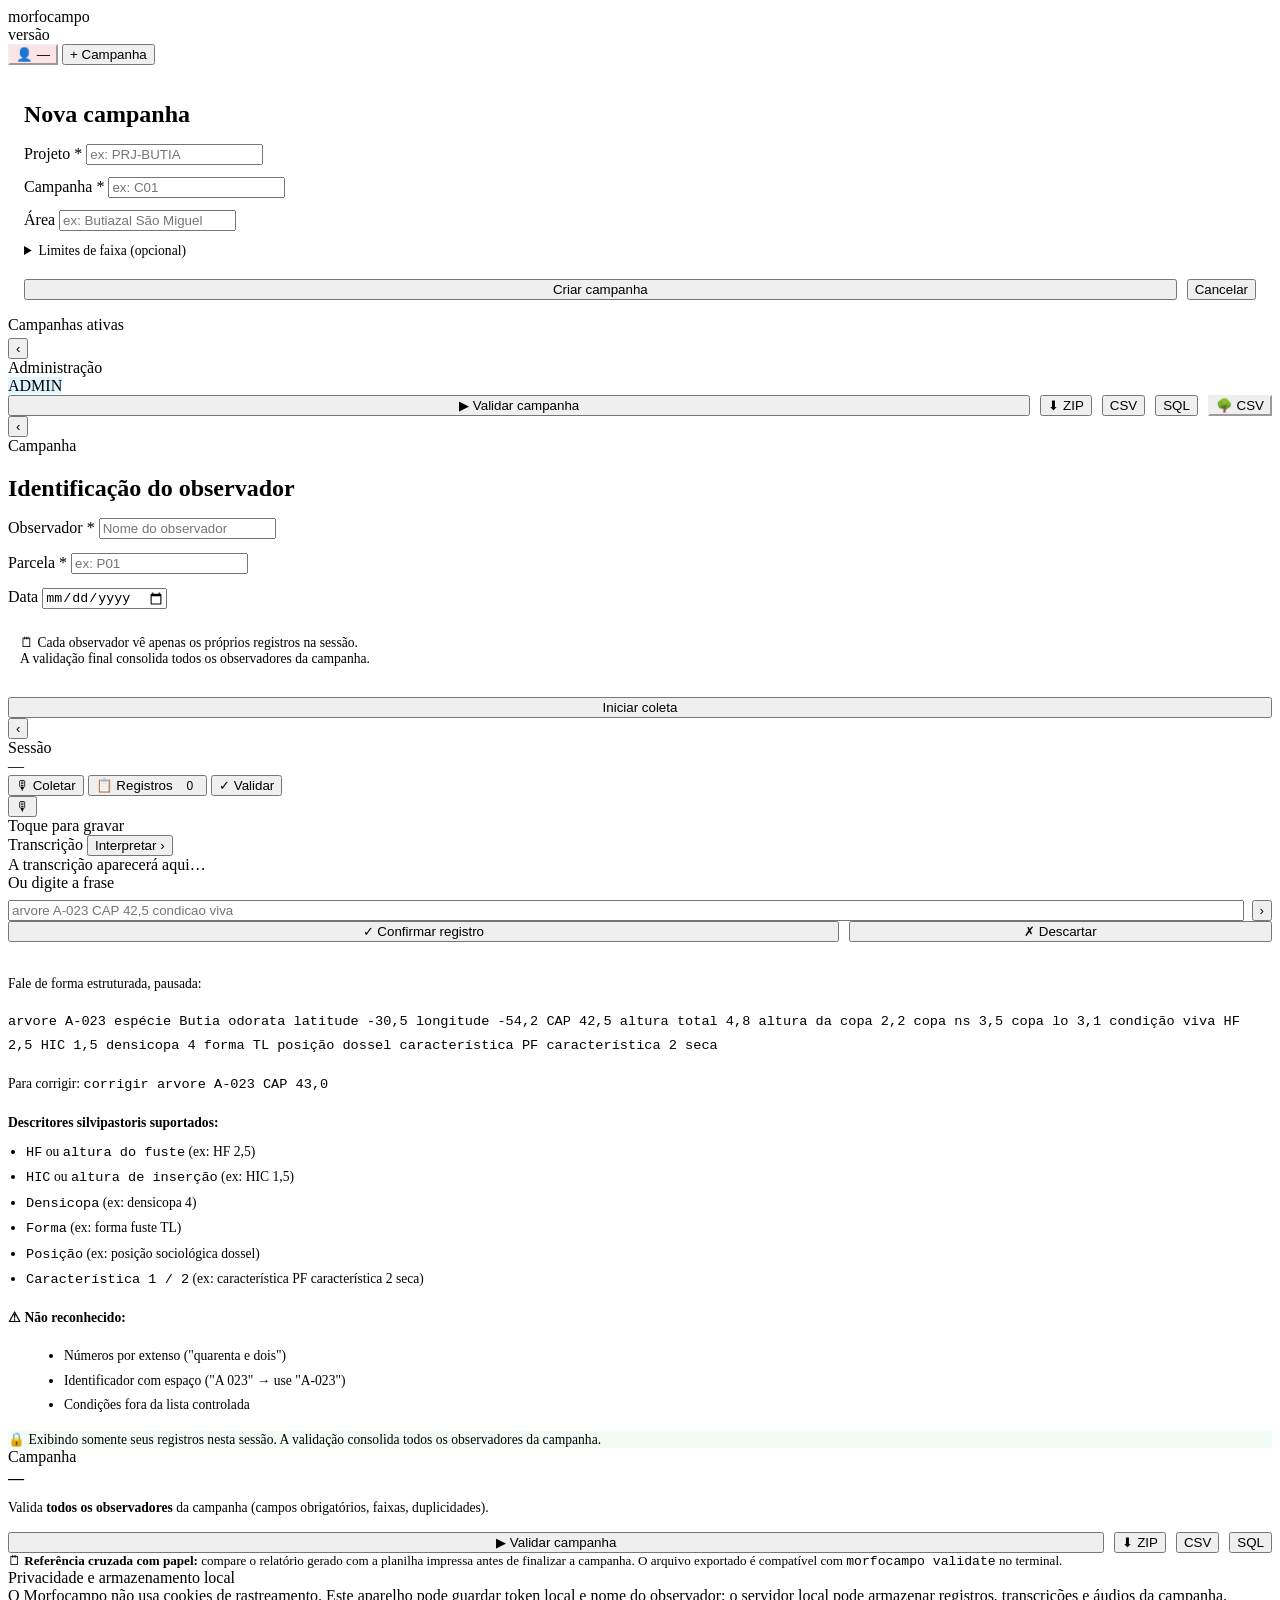
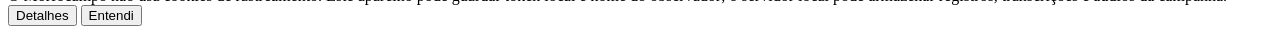
==== commit ae483805: "Add campaign CSV and SQL exports" ====
--- a/web/static/index.html
+++ b/web/static/index.html
@@ -113,10 +113,12 @@
       <div id="admin-last-validation"></div>
 
       <!-- Ações rápidas -->
-      <div style="display:flex;gap:10px">
+      <div style="display:flex;gap:10px;flex-wrap:wrap">
         <button id="admin-validate-btn" class="btn btn-primary" style="flex:1"
                 onclick="adminValidate()">▶ Validar campanha</button>
-        <button class="btn btn-ghost" onclick="adminExport()" title="Exportar ZIP">⬇ Exportar</button>
+        <button class="btn btn-ghost" onclick="adminExportFormat('zip')" title="Exportar ZIP">⬇ ZIP</button>
+        <button class="btn btn-ghost" onclick="adminExportFormat('csv')" title="Exportar CSV">CSV</button>
+        <button class="btn btn-ghost" onclick="adminExportFormat('sql')" title="Exportar SQL">SQL</button>
         <button class="btn btn-ghost" style="color:var(--irder);border-color:var(--irder-border)"
                 onclick="openIrderModal()" title="Importar CSV silvipastoril">🌳 CSV</button>
       </div>
@@ -287,13 +289,15 @@
             Valida <strong style="color:var(--text)">todos os observadores</strong> da campanha
             (campos obrigatórios, faixas, duplicidades).
           </div>
-          <div style="display:flex;gap:10px">
+          <div style="display:flex;gap:10px;flex-wrap:wrap">
             <button id="validate-btn" class="btn btn-primary" style="flex:1" onclick="runValidation()">
               ▶ Validar campanha
             </button>
             <button class="btn btn-ghost" onclick="exportCampaign()" title="Exportar CSV + relatório">
-              ⬇ Exportar
+              ⬇ ZIP
             </button>
+            <button class="btn btn-ghost" onclick="adminExportFormat('csv')" title="Exportar CSV">CSV</button>
+            <button class="btn btn-ghost" onclick="adminExportFormat('sql')" title="Exportar SQL">SQL</button>
           </div>
         </div>
 
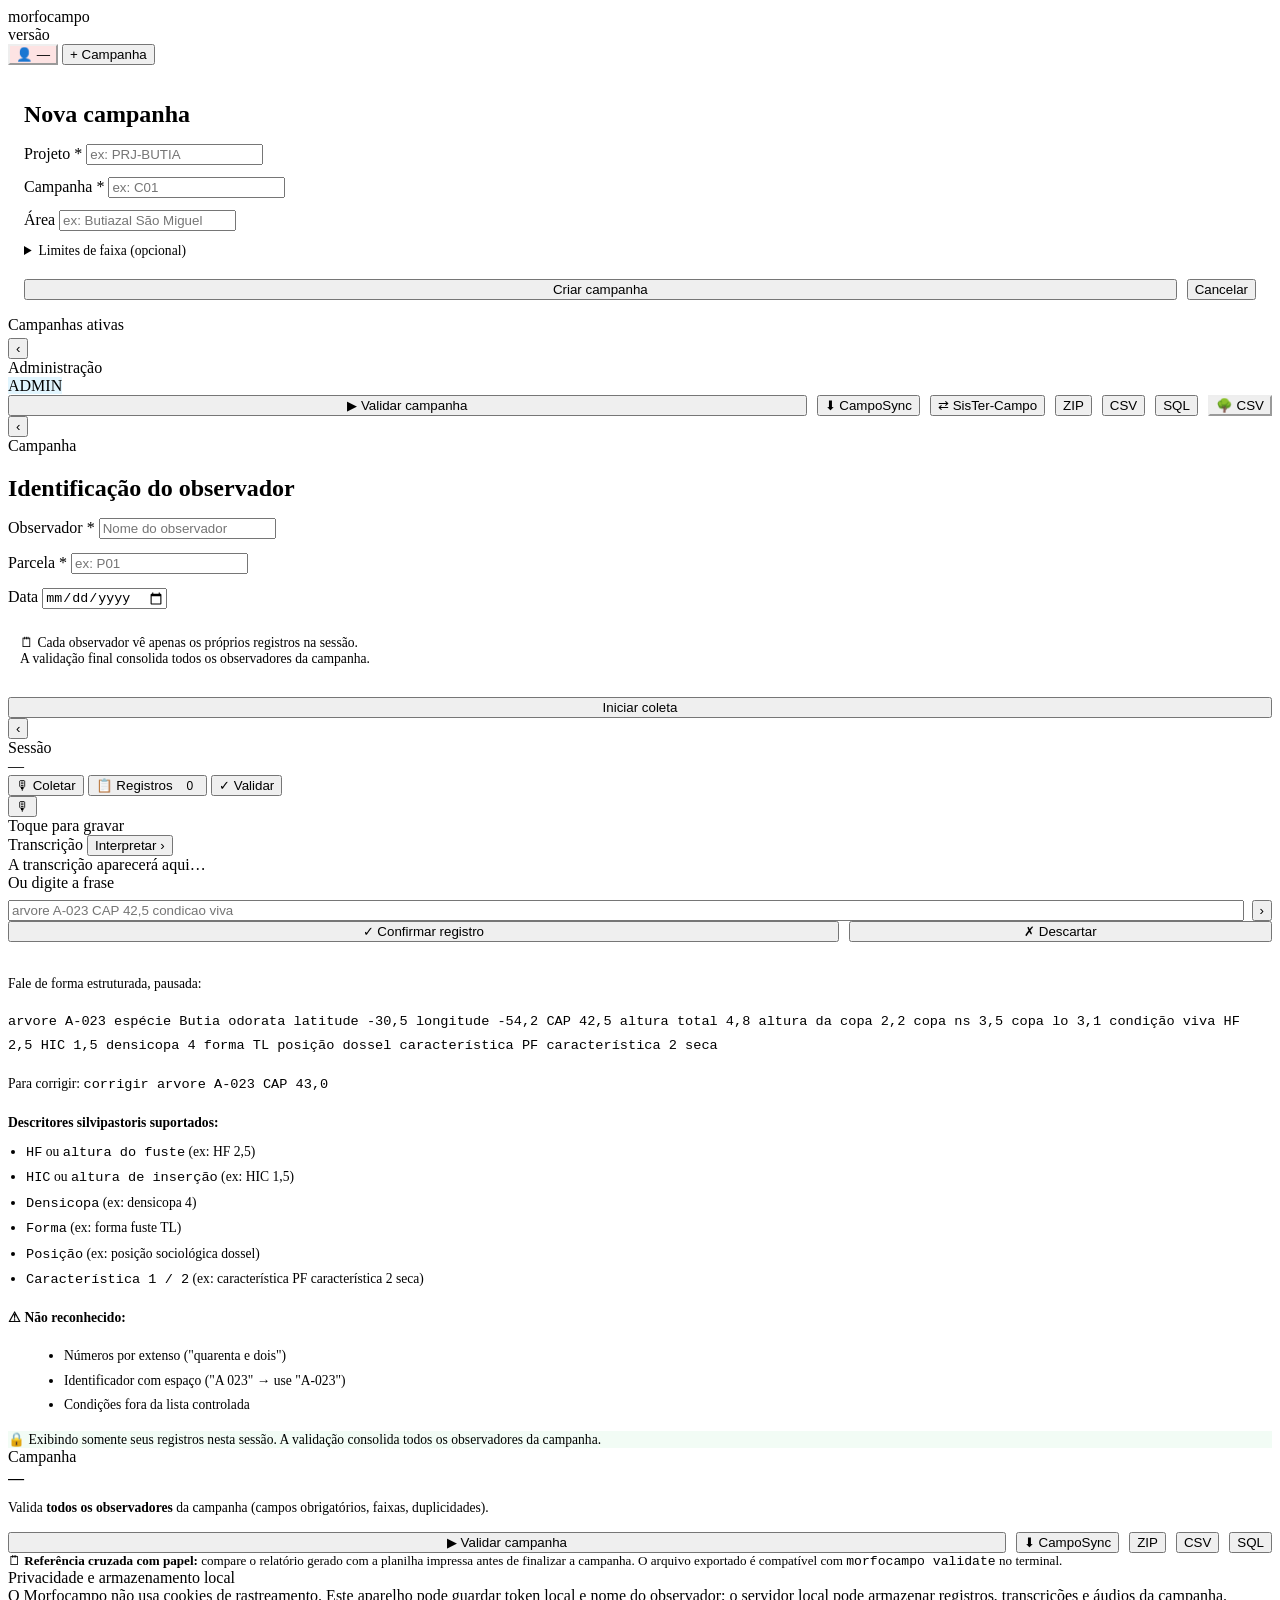
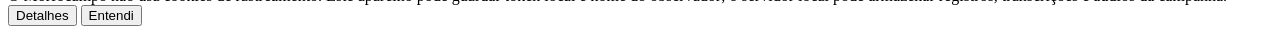
==== commit 8fc1f298: "feat(camposync): add SisTer-Campo package export and sync integration" ====
--- a/web/static/index.html
+++ b/web/static/index.html
@@ -116,7 +116,9 @@
       <div style="display:flex;gap:10px;flex-wrap:wrap">
         <button id="admin-validate-btn" class="btn btn-primary" style="flex:1"
                 onclick="adminValidate()">▶ Validar campanha</button>
-        <button class="btn btn-ghost" onclick="adminExportFormat('zip')" title="Exportar ZIP">⬇ ZIP</button>
+        <button class="btn btn-ghost" onclick="adminExportFormat('camposync')" title="Exportar CampoSync para o SisTer-Campo">⬇ CampoSync</button>
+        <button class="btn btn-ghost" onclick="adminSyncSisterCampo()" title="Enviar CampoSync pela API configurada">⇄ SisTer-Campo</button>
+        <button class="btn btn-ghost" onclick="adminExportFormat('zip')" title="Exportar backup ZIP">ZIP</button>
         <button class="btn btn-ghost" onclick="adminExportFormat('csv')" title="Exportar CSV">CSV</button>
         <button class="btn btn-ghost" onclick="adminExportFormat('sql')" title="Exportar SQL">SQL</button>
         <button class="btn btn-ghost" style="color:var(--irder);border-color:var(--irder-border)"
@@ -293,9 +295,10 @@
             <button id="validate-btn" class="btn btn-primary" style="flex:1" onclick="runValidation()">
               ▶ Validar campanha
             </button>
-            <button class="btn btn-ghost" onclick="exportCampaign()" title="Exportar CSV + relatório">
-              ⬇ ZIP
+            <button class="btn btn-ghost" onclick="adminExportFormat('camposync')" title="Exportar pacote CampoSync">
+              ⬇ CampoSync
             </button>
+            <button class="btn btn-ghost" onclick="exportCampaign()" title="Exportar backup CSV + relatório">ZIP</button>
             <button class="btn btn-ghost" onclick="adminExportFormat('csv')" title="Exportar CSV">CSV</button>
             <button class="btn btn-ghost" onclick="adminExportFormat('sql')" title="Exportar SQL">SQL</button>
           </div>
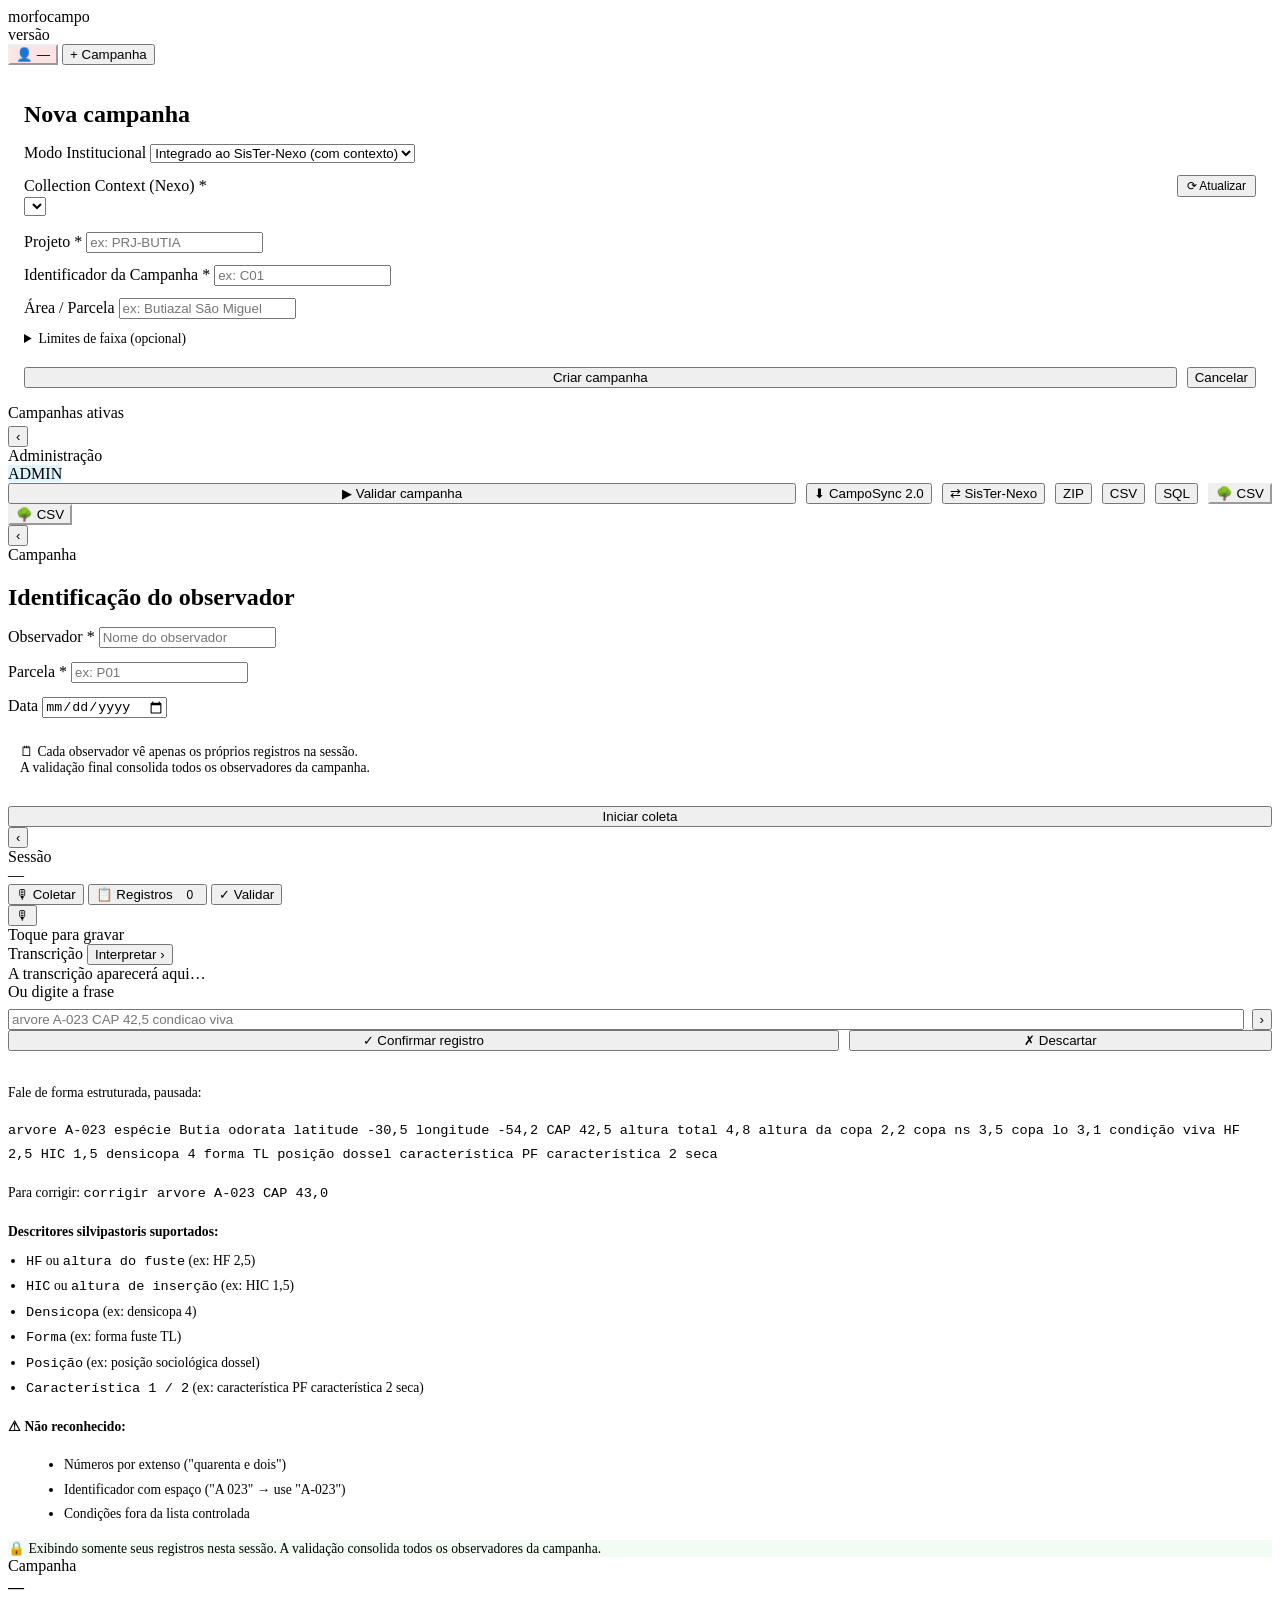
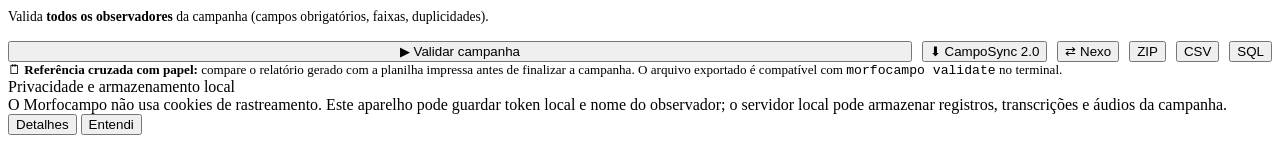
==== commit 22114d54: "feat(nexo): integrate MorfoNode with SisTer-Nexo per IS-MORFOCAMPO-NEXO-001" ====
--- a/web/static/index.html
+++ b/web/static/index.html
@@ -51,15 +51,33 @@
       <div style="display:flex;flex-direction:column;gap:12px">
         <h2 style="margin-bottom:4px">Nova campanha</h2>
         <div class="form-group">
+          <label for="new-mode">Modo Institucional</label>
+          <select id="new-mode" onchange="onCampaignModeChange()">
+            <option value="integrated">Integrado ao SisTer-Nexo (com contexto)</option>
+            <option value="standalone">Local / Standalone (fora de integração)</option>
+          </select>
+        </div>
+
+        <div id="context-group" class="form-group">
+          <div style="display:flex;justify-content:space-between;align-items:center">
+            <label for="new-context-id">Collection Context (Nexo) *</label>
+            <button type="button" class="btn btn-ghost btn-sm" onclick="syncContextsFromNexo()" style="font-size:0.75rem;padding:2px 8px">⟳ Atualizar</button>
+          </div>
+          <select id="new-context-id" onchange="onContextSelectChange()"></select>
+          <div id="context-details" style="font-size:0.8rem;color:var(--text-dim);margin-top:4px"></div>
+        </div>
+
+        <div id="project-group" class="form-group hidden">
           <label for="new-project">Projeto *</label>
           <input id="new-project" type="text" placeholder="ex: PRJ-BUTIA">
         </div>
+
         <div class="form-group">
-          <label for="new-campaign">Campanha *</label>
+          <label for="new-campaign">Identificador da Campanha *</label>
           <input id="new-campaign" type="text" placeholder="ex: C01">
         </div>
         <div class="form-group">
-          <label for="new-area">Área</label>
+          <label for="new-area">Área / Parcela</label>
           <input id="new-area" type="text" placeholder="ex: Butiazal São Miguel">
         </div>
         <details style="color:var(--text-dim);font-size:0.85rem">
@@ -116,11 +134,15 @@
       <div style="display:flex;gap:10px;flex-wrap:wrap">
         <button id="admin-validate-btn" class="btn btn-primary" style="flex:1"
                 onclick="adminValidate()">▶ Validar campanha</button>
-        <button class="btn btn-ghost" onclick="adminExportFormat('camposync')" title="Exportar CampoSync para o SisTer-Campo">⬇ CampoSync</button>
-        <button class="btn btn-ghost" onclick="adminSyncSisterCampo()" title="Enviar CampoSync pela API configurada">⇄ SisTer-Campo</button>
+        <button class="btn btn-ghost" onclick="adminExportFormat('camposync')" title="Exportar pacote CampoSync 2.0.0">⬇ CampoSync 2.0</button>
+        <button class="btn btn-ghost" onclick="adminSyncNexo()" title="Sincronizar via Outbox com SisTer-Nexo">⇄ SisTer-Nexo</button>
         <button class="btn btn-ghost" onclick="adminExportFormat('zip')" title="Exportar backup ZIP">ZIP</button>
         <button class="btn btn-ghost" onclick="adminExportFormat('csv')" title="Exportar CSV">CSV</button>
         <button class="btn btn-ghost" onclick="adminExportFormat('sql')" title="Exportar SQL">SQL</button>
+        <button class="btn btn-ghost" style="color:var(--irder);border-color:var(--irder-border)"
+                onclick="openIrderModal()" title="Importar CSV silvipastoril">🌳 CSV</button>
+      </div>
+
         <button class="btn btn-ghost" style="color:var(--irder);border-color:var(--irder-border)"
                 onclick="openIrderModal()" title="Importar CSV silvipastoril">🌳 CSV</button>
       </div>
@@ -295,9 +317,10 @@
             <button id="validate-btn" class="btn btn-primary" style="flex:1" onclick="runValidation()">
               ▶ Validar campanha
             </button>
-            <button class="btn btn-ghost" onclick="adminExportFormat('camposync')" title="Exportar pacote CampoSync">
-              ⬇ CampoSync
+            <button class="btn btn-ghost" onclick="adminExportFormat('camposync')" title="Exportar pacote CampoSync 2.0.0">
+              ⬇ CampoSync 2.0
             </button>
+            <button class="btn btn-ghost" onclick="adminSyncNexo()" title="Sincronizar via Outbox com SisTer-Nexo">⇄ Nexo</button>
             <button class="btn btn-ghost" onclick="exportCampaign()" title="Exportar backup CSV + relatório">ZIP</button>
             <button class="btn btn-ghost" onclick="adminExportFormat('csv')" title="Exportar CSV">CSV</button>
             <button class="btn btn-ghost" onclick="adminExportFormat('sql')" title="Exportar SQL">SQL</button>
